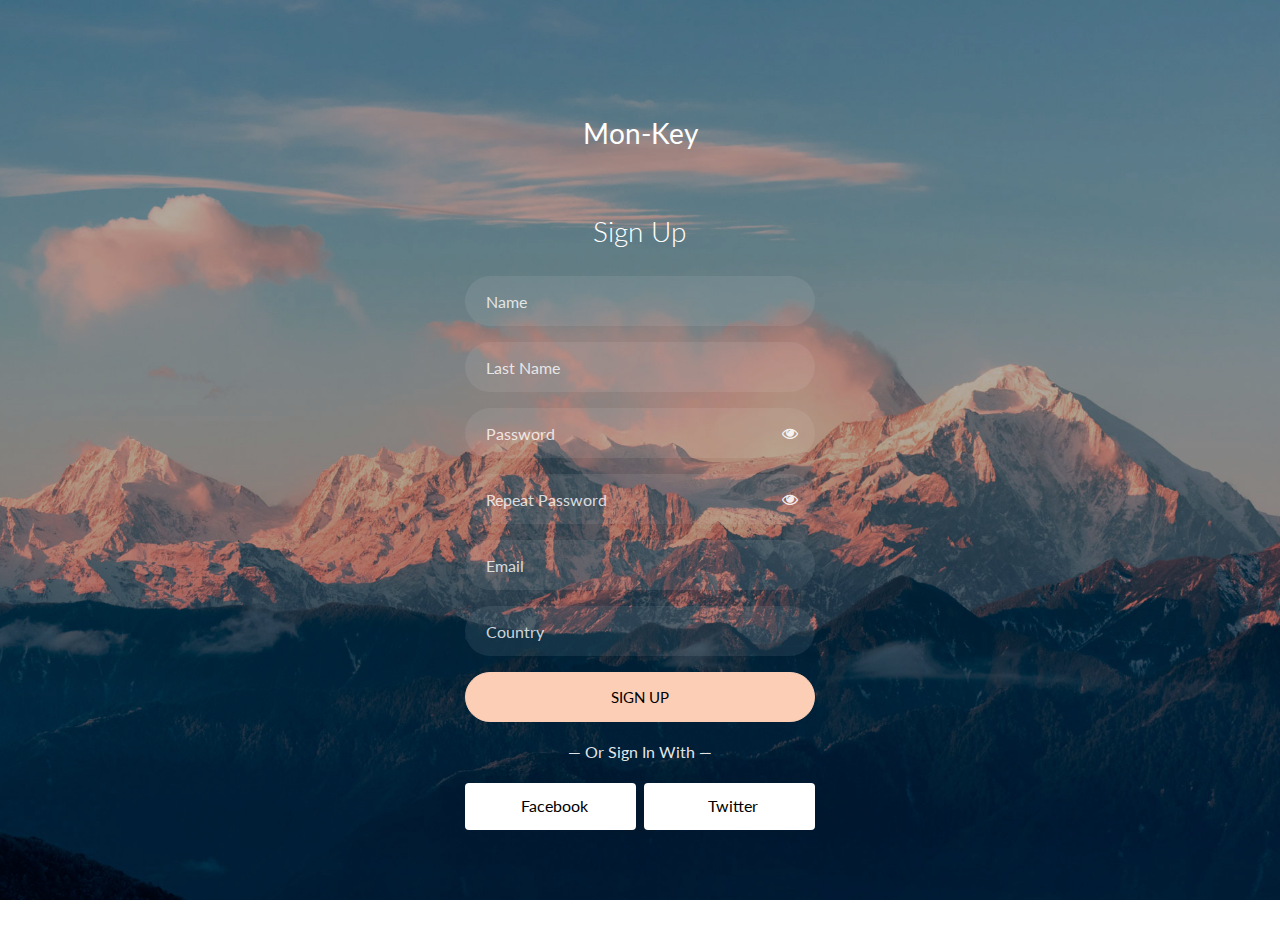
==== signup/index.html @ a4d9c005 "Import Login/SignUp Templates" ====
<!doctype html>
<html lang="en">
  <head>
  	<title>SIGN UP</title>
    <meta charset="utf-8">
    <meta name="viewport" content="width=device-width, initial-scale=1, shrink-to-fit=no">

	<link href="https://fonts.googleapis.com/css?family=Lato:300,400,700&display=swap" rel="stylesheet">

	<link rel="stylesheet" href="https://stackpath.bootstrapcdn.com/font-awesome/4.7.0/css/font-awesome.min.css">
	
	<link rel="stylesheet" href="css/style.css">

	</head>
	<body class="img js-fullheight" style="background-image: url(images/bg.jpg);">
	<section class="ftco-section">
		<div class="container">
			<div class="row justify-content-center">
				<div class="col-md-6 text-center mb-5">
					<h2 class="heading-section">Mon-Key</h2>
				</div>
			</div>
			<div class="row justify-content-center">
				<div class="col-md-6 col-lg-4">
					<div class="login-wrap p-0">
		      	<h3 class="mb-4 text-center">Sign Up</h3>
		      	<form action="#" class="signin-form">
		      		<div class="form-group">
		      			<input type="text" class="form-control" placeholder="Name" required>
		      		</div>
	            <div class="form-group">
	              <input id="lastName" type="text" class="form-control" placeholder="Last Name" required>
	              <span toggle="#lastname-field"></span>
	            </div>
				<div class="form-group">
					<input id="password" type="password" class="form-control" placeholder="Password" required>
					<span toggle="#password-field" class="fa fa-fw fa-eye field-icon toggle-password"></span>
				</div>
				<div class="form-group">
					<input id="repeatPassword" type="password" class="form-control" placeholder="Repeat Password" required>
					<span toggle="#repeatpassword-field" class="fa fa-fw fa-eye field-icon toggle-repeatpassword"></span>
				</div>
				<div class="form-group">
					<input id="email" type="text" class="form-control" placeholder="Email" required>
					<span toggle="#email-field"></span>
				</div>
				<div class="form-group">
					<input id="country" type="text" class="form-control" placeholder="Country" required>
					<span toggle="#country-field"></span>
				</div>
	            <div class="form-group">
	            	<button type="submit" class="form-control btn btn-primary submit px-3">Sign Up</button>
	            </div>
	            
	          </form>
	          <p class="w-100 text-center">&mdash; Or Sign In With &mdash;</p>
	          <div class="social d-flex text-center">
	          	<a href="#" class="px-2 py-2 mr-md-1 rounded"><span class="ion-logo-facebook mr-2"></span> Facebook</a>
	          	<a href="#" class="px-2 py-2 ml-md-1 rounded"><span class="ion-logo-twitter mr-2"></span> Twitter</a>
	          </div>
		      </div>
				</div>
			</div>
		</div>
	</section>

	<script src="js/jquery.min.js"></script>
  <script src="js/popper.js"></script>
  <script src="js/bootstrap.min.js"></script>
  <script src="js/main.js"></script>

	</body>
</html>
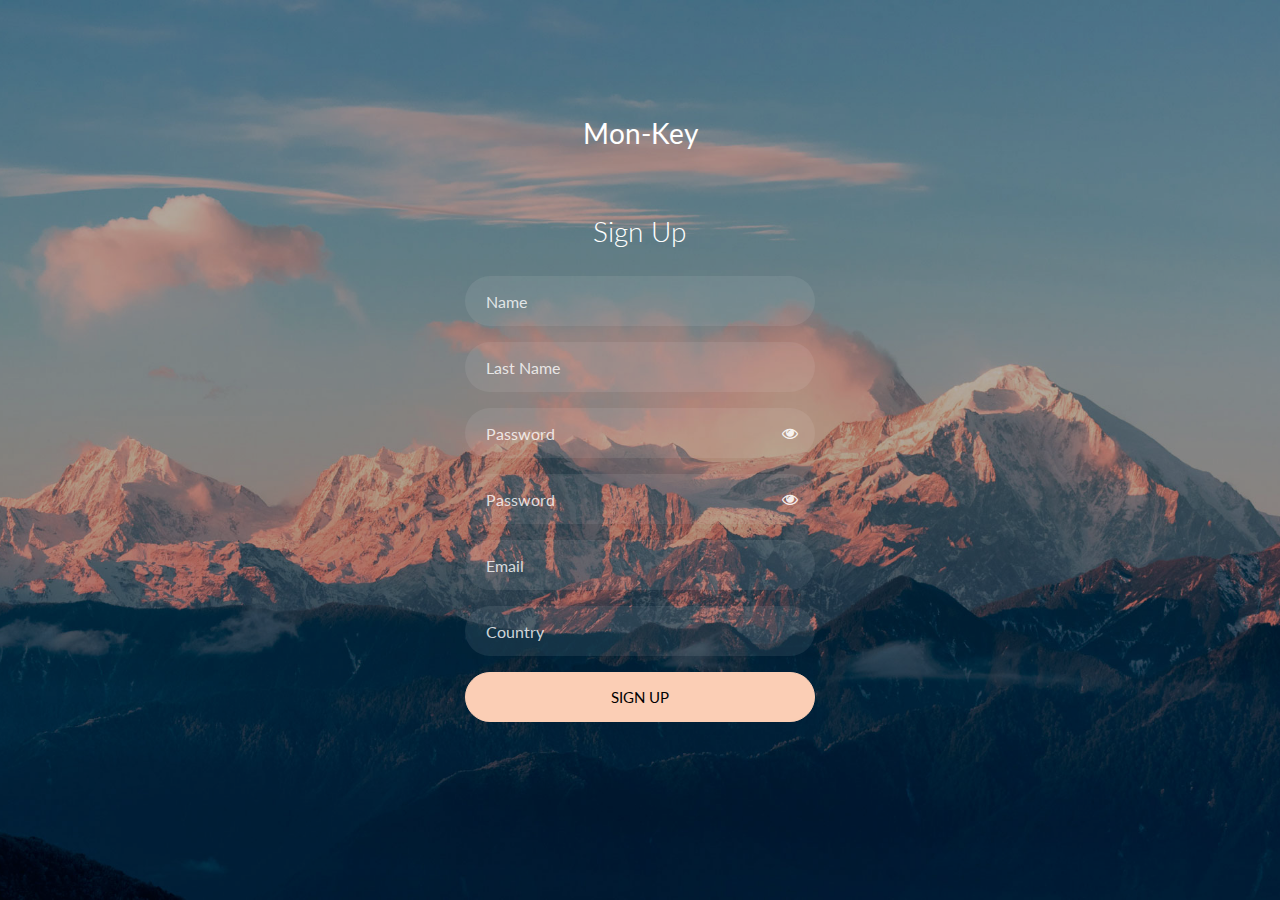
==== commit 4da78bb4: "passwordview_ok" ====
--- a/signup/index.html
+++ b/signup/index.html
@@ -1,18 +1,20 @@
 <!doctype html>
 <html lang="en">
-  <head>
-  	<title>SIGN UP</title>
-    <meta charset="utf-8">
-    <meta name="viewport" content="width=device-width, initial-scale=1, shrink-to-fit=no">
+
+<head>
+	<title>SIGN UP</title>
+	<meta charset="utf-8">
+	<meta name="viewport" content="width=device-width, initial-scale=1, shrink-to-fit=no">
 
 	<link href="https://fonts.googleapis.com/css?family=Lato:300,400,700&display=swap" rel="stylesheet">
 
 	<link rel="stylesheet" href="https://stackpath.bootstrapcdn.com/font-awesome/4.7.0/css/font-awesome.min.css">
-	
+
 	<link rel="stylesheet" href="css/style.css">
 
-	</head>
-	<body class="img js-fullheight" style="background-image: url(images/bg.jpg);">
+</head>
+
+<body class="img js-fullheight" style="background-image: url(images/bg.jpg);">
 	<section class="ftco-section">
 		<div class="container">
 			<div class="row justify-content-center">
@@ -23,52 +25,52 @@
 			<div class="row justify-content-center">
 				<div class="col-md-6 col-lg-4">
 					<div class="login-wrap p-0">
-		      	<h3 class="mb-4 text-center">Sign Up</h3>
-		      	<form action="#" class="signin-form">
-		      		<div class="form-group">
-		      			<input type="text" class="form-control" placeholder="Name" required>
-		      		</div>
-	            <div class="form-group">
-	              <input id="lastName" type="text" class="form-control" placeholder="Last Name" required>
-	              <span toggle="#lastname-field"></span>
-	            </div>
-				<div class="form-group">
-					<input id="password" type="password" class="form-control" placeholder="Password" required>
-					<span toggle="#password-field" class="fa fa-fw fa-eye field-icon toggle-password"></span>
-				</div>
-				<div class="form-group">
-					<input id="repeatPassword" type="password" class="form-control" placeholder="Repeat Password" required>
-					<span toggle="#repeatpassword-field" class="fa fa-fw fa-eye field-icon toggle-repeatpassword"></span>
-				</div>
-				<div class="form-group">
-					<input id="email" type="text" class="form-control" placeholder="Email" required>
-					<span toggle="#email-field"></span>
-				</div>
-				<div class="form-group">
-					<input id="country" type="text" class="form-control" placeholder="Country" required>
-					<span toggle="#country-field"></span>
-				</div>
-	            <div class="form-group">
-	            	<button type="submit" class="form-control btn btn-primary submit px-3">Sign Up</button>
-	            </div>
-	            
-	          </form>
-	          <p class="w-100 text-center">&mdash; Or Sign In With &mdash;</p>
-	          <div class="social d-flex text-center">
-	          	<a href="#" class="px-2 py-2 mr-md-1 rounded"><span class="ion-logo-facebook mr-2"></span> Facebook</a>
-	          	<a href="#" class="px-2 py-2 ml-md-1 rounded"><span class="ion-logo-twitter mr-2"></span> Twitter</a>
-	          </div>
-		      </div>
+						<h3 class="mb-4 text-center">Sign Up</h3>
+						<form action="#" class="signin-form">
+							<div class="form-group">
+								<input type="text" class="form-control" placeholder="Name" required>
+							</div>
+							<div class="form-group">
+								<input id="lastName" type="text" class="form-control" placeholder="Last Name" required>
+								<span toggle="#lastname-field"></span>
+							</div>
+							<div class="form-group">
+								<input id="password-field" type="password" class="form-control" placeholder="Password"
+									required>
+								<span toggle="#password-field"
+									class="fa fa-fw fa-eye field-icon toggle-password"></span>
+							</div>
+							<div class="form-group">
+								<input id="repeat-password-field" type="password" class="form-control"
+									placeholder="Password" required>
+								<span toggle="#repeat-password-field"
+									class="fa fa-fw fa-eye field-icon toggle-password"></span>
+							</div>
+							<div class="form-group">
+								<input id="email" type="text" class="form-control" placeholder="Email" required>
+								<span toggle="#email-field"></span>
+							</div>
+							<div class="form-group">
+								<input id="country" type="text" class="form-control" placeholder="Country" required>
+								<span toggle="#country-field"></span>
+							</div>
+							<div class="form-group">
+								<button type="submit" class="form-control btn btn-primary submit px-3">Sign Up</button>
+							</div>
+
+						</form>
+
+					</div>
 				</div>
 			</div>
 		</div>
 	</section>
 
 	<script src="js/jquery.min.js"></script>
-  <script src="js/popper.js"></script>
-  <script src="js/bootstrap.min.js"></script>
-  <script src="js/main.js"></script>
+	<script src="js/popper.js"></script>
+	<script src="js/bootstrap.min.js"></script>
+	<script src="js/main.js"></script>
 
-	</body>
-</html>
+</body>
 
+</html>